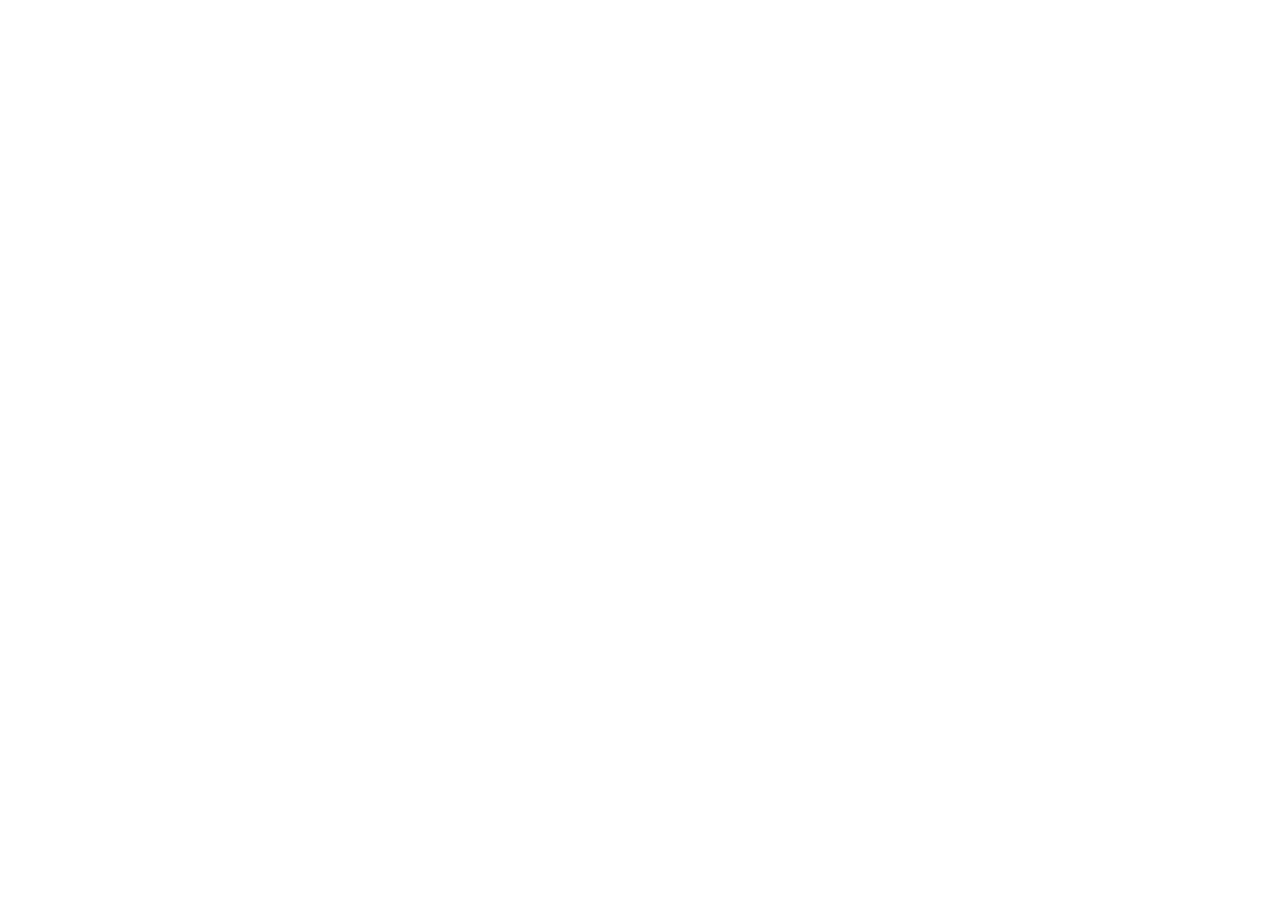
==== index.html @ 4793f4c6 "feat: add initial HTML structure and CSS reset - Created index.html with basic HTML structure and li" ====
<!DOCTYPE html>
<html lang="pt-br">
<head>

  <meta charset="UTF-8">
  <meta http-equiv="X-UA-Compatible" content="IE=edge">
  <meta name="viewport" content="width=device-width, initial-scale=1.0">

 <!-- Carregando a fonte roboto para usar no projeto -->
 <link rel="preconnect" href="https://fonts.googleapis.com">
 <link rel="preconnect" href="https://fonts.gstatic.com" crossorigin>
 <link href="https://fonts.googleapis.com/css2?family=Roboto:wght@400;500;700&display=swap" rel="stylesheet">

  <title>Login</title>
  <link rel="stylesheet" href="style.css">
</head>
<body>
  
</body>
</html>
---- style.css ----
/* Aplicando reset no css padrão */
* {
  margin: 0;
  border: 0;
  padding: 0;
  box-sizing: border-box;
  font-family: 'Roboto', sans-serif;
}
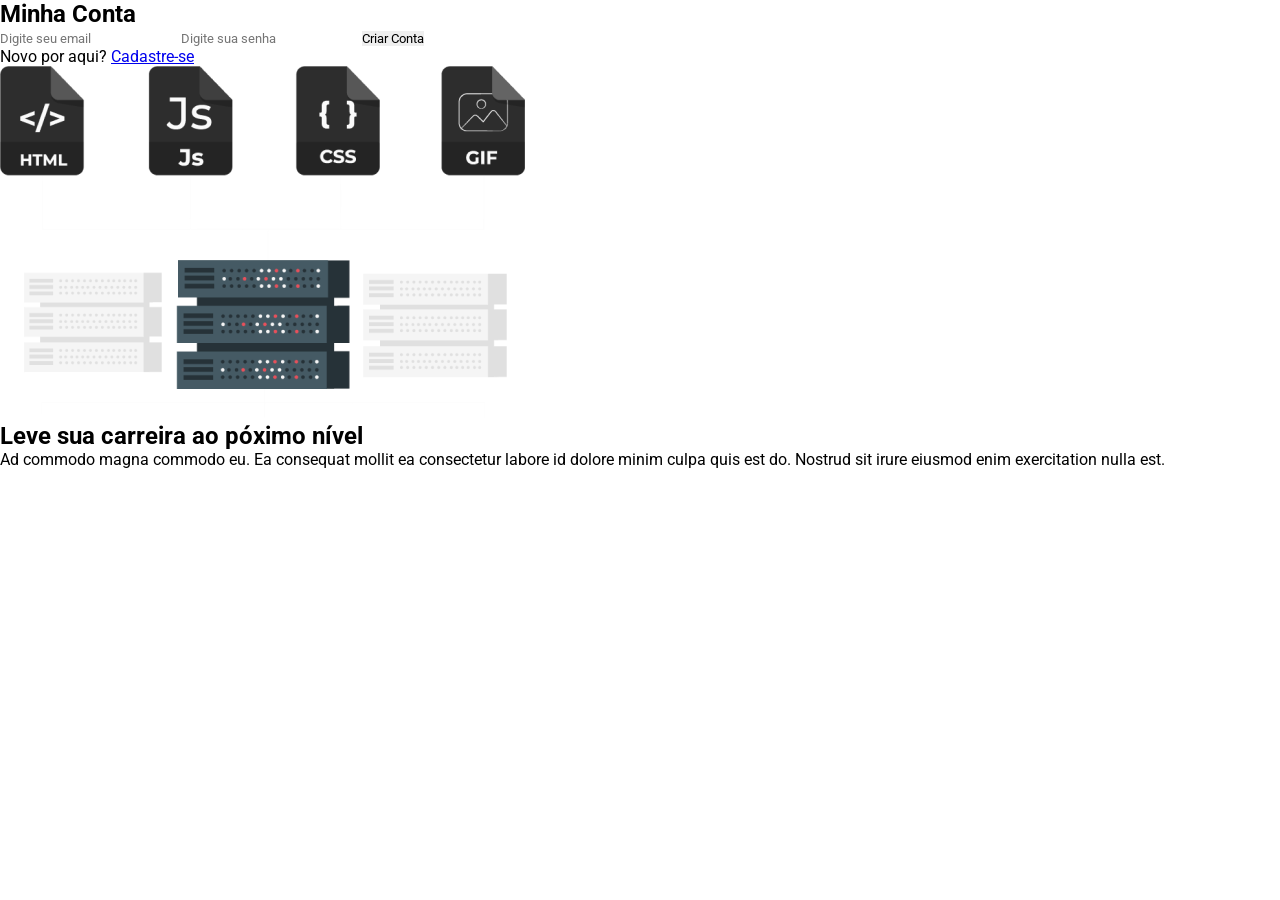
==== commit da1ed295: "refactor: reorganizar a estrutura HTML e melhorar a formatação" ====
--- a/index.html
+++ b/index.html
@@ -1,20 +1,42 @@
 <!DOCTYPE html>
 <html lang="pt-br">
+
 <head>
 
   <meta charset="UTF-8">
   <meta http-equiv="X-UA-Compatible" content="IE=edge">
   <meta name="viewport" content="width=device-width, initial-scale=1.0">
 
- <!-- Carregando a fonte roboto para usar no projeto -->
- <link rel="preconnect" href="https://fonts.googleapis.com">
- <link rel="preconnect" href="https://fonts.gstatic.com" crossorigin>
- <link href="https://fonts.googleapis.com/css2?family=Roboto:wght@400;500;700&display=swap" rel="stylesheet">
+  <!-- Carregando a fonte roboto para usar no projeto -->
+  <link rel="preconnect" href="https://fonts.googleapis.com">
+  <link rel="preconnect" href="https://fonts.gstatic.com" crossorigin>
+  <link href="https://fonts.googleapis.com/css2?family=Roboto:wght@400;500;700&display=swap" rel="stylesheet">
 
   <title>Login</title>
   <link rel="stylesheet" href="style.css">
 </head>
+
 <body>
-  
+  <main class="container">
+    <section class="left">
+      <h1>Minha Conta</h1>
+      <form action="">
+        <input type="email" name="" id="" placeholder="Digite seu email">
+        <input type="password" name="" id="" placeholder="Digite sua senha">
+        <button type="submit">Criar Conta</button>
+      </form>
+      <div class="area">
+        <span class="link">Novo por aqui? <a href="signup.html">Cadastre-se</a></span>
+      </div>
+    </section>
+    <section class="right">
+      <img class="info-img" src="assets/info.png" alt="Informações do projeto">
+      <h2 class="subtitle">Leve sua carreira ao póximo nível</h2>
+      <p class="description">Ad commodo magna commodo eu. Ea consequat mollit ea consectetur labore id dolore minim
+        culpa quis est do.
+        Nostrud sit irure eiusmod enim exercitation nulla est.</p>
+    </section>
+  </main>
 </body>
+
 </html>
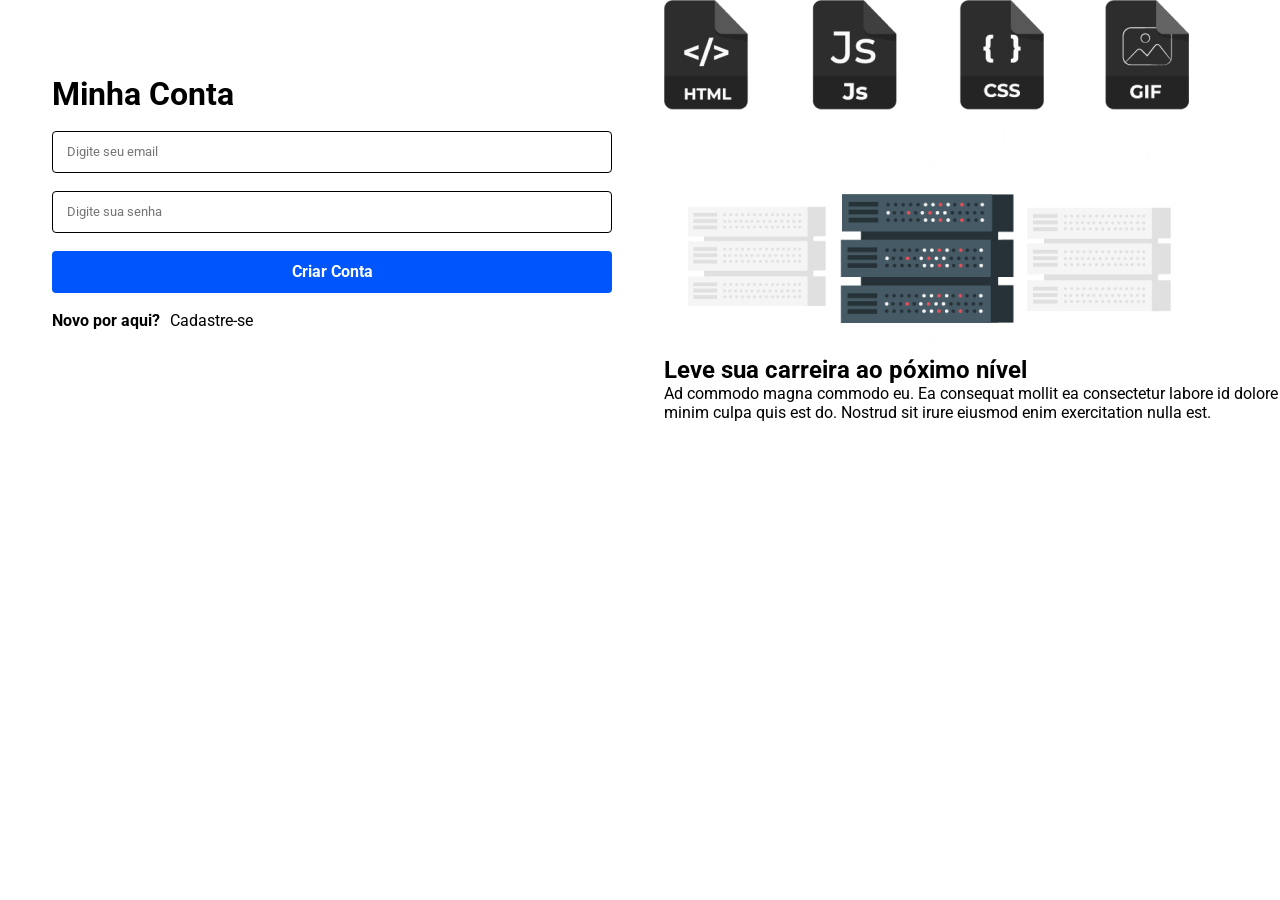
==== commit 88e584b8: "feat: adicionar campos de entrada e estilização ao formulário de login" ====
--- a/index.html
+++ b/index.html
@@ -20,10 +20,10 @@
   <main class="container">
     <section class="left">
       <h1>Minha Conta</h1>
-      <form action="">
-        <input type="email" name="" id="" placeholder="Digite seu email">
-        <input type="password" name="" id="" placeholder="Digite sua senha">
-        <button type="submit">Criar Conta</button>
+      <form action="" class="form">
+        <input class="input" type="email" name="" id="" placeholder="Digite seu email">
+        <input class="input" type="password" name="" id="" placeholder="Digite sua senha">
+        <button class="button" type="submit">Criar Conta</button>
       </form>
       <div class="area">
         <span class="link">Novo por aqui? <a href="signup.html">Cadastre-se</a></span>
--- a/style.css
+++ b/style.css
@@ -5,4 +5,93 @@
   padding: 0;
   box-sizing: border-box;
   font-family: 'Roboto', sans-serif;
+}
+
+body {
+  background-color: #FFF;
+  width: 100%;
+}
+
+.container {
+  display: flex;
+  flex-direction: row;
+  align-items: center;
+  justify-content: center;
+  margin: 0 auto;
+}
+
+.left {
+  flex: 1;
+  display: flex;
+  flex-direction: column;
+  justify-content: center;
+  align-items: center;
+  padding: 0 24px;
+}
+
+.left h1 {
+  width: 100%;
+  max-width: 560px;
+  margin-bottom: 18px;
+  font-size: 32px;
+}
+
+.form {
+  position: relative;
+  display: flex;
+  flex-direction: column;
+  width: 100%;
+  max-width: 560px;
+}
+
+.input {
+  border: 1px solid #000;
+  border-radius: 4px;
+  margin-bottom: 18px;
+  min-width: 100%;
+  padding: 0 14px;
+}
+
+.form input[type=text], .form input[type=email], .form input[type=password] {
+  height: 42px;
+}
+
+.button {
+  background-color: #0056fb;
+  height: 42px;
+  border-radius: 4px;
+  color: #FFF;
+  font-size: 16px;
+  font-weight: bold;
+  width: 100%;
+  max-width: 560px;
+  cursor: pointer;
+  margin-bottom: 18px;
+  transition: background-color 0.5s linear;
+}
+
+.button:hover {
+  background-color: #008afb;
+}
+
+.area {
+  width: 100%;
+  max-width: 560px;
+  margin-bottom: 18px;
+}
+
+.link {
+  align-self: flex-start;
+  font-weight: bold;
+}
+
+.link a {
+  text-decoration: none;
+  color: #000;
+  font-weight: normal;
+  margin-left: 6px;
+}
+
+.right {
+  flex: 1;
 }
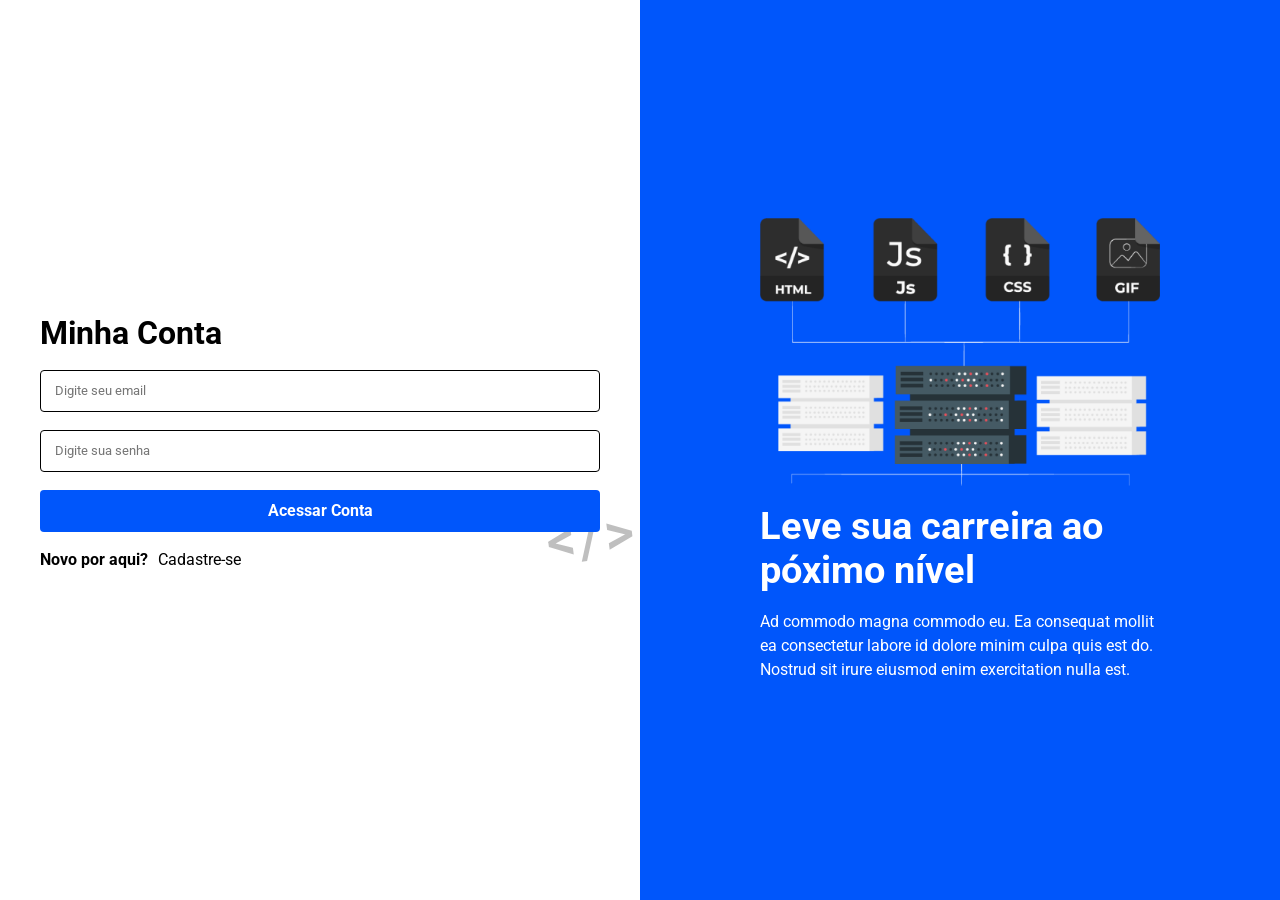
==== commit 75deb791: "feat: atualizar texto do botão de login e adicionar página de cadastro" ====
--- a/index.html
+++ b/index.html
@@ -23,7 +23,7 @@
       <form action="" class="form">
         <input class="input" type="email" name="" id="" placeholder="Digite seu email">
         <input class="input" type="password" name="" id="" placeholder="Digite sua senha">
-        <button class="button" type="submit">Criar Conta</button>
+        <button class="button" type="submit">Acessar Conta</button>
       </form>
       <div class="area">
         <span class="link">Novo por aqui? <a href="signup.html">Cadastre-se</a></span>
--- a/style.css
+++ b/style.css
@@ -42,6 +42,7 @@
   flex-direction: column;
   width: 100%;
   max-width: 560px;
+  z-index: 9;
 }
 
 .input {
@@ -52,7 +53,9 @@
   padding: 0 14px;
 }
 
-.form input[type=text], .form input[type=email], .form input[type=password] {
+.form input[type=text],
+.form input[type=email],
+.form input[type=password] {
   height: 42px;
 }
 
@@ -68,6 +71,7 @@
   cursor: pointer;
   margin-bottom: 18px;
   transition: background-color 0.5s linear;
+  z-index: 2;
 }
 
 .button:hover {
@@ -94,4 +98,94 @@
 
 .right {
   flex: 1;
+  background-color: #0056fb;
+  height: 100vh;
+  display: flex;
+  flex-direction: column;
+  align-items: center;
+  justify-content: center;
+  padding: 0 24px;
+}
+
+.info-img {
+  width: 100%;
+  max-width: 400px;
+  height: auto;
+  margin-bottom: 18px;
+}
+
+.subtitle {
+  max-width: 400px;
+  font-size: 38px;
+  color: #fff;
+  margin-bottom: 18px;
+}
+
+.description {
+  max-width: 400px;
+  line-height: 150%;
+  color: #FFF;
+}
+
+.form::before {
+  content: '';
+  position: absolute;
+  background-image: url(assets/code.svg);
+  background-size: 90px;
+  background-repeat: no-repeat;
+  z-index: 1;
+  width: 90px;
+  height: 90px;
+  opacity: 0.3;
+  bottom: -50px;
+  right: -35px;
+}
+
+@media (max-width: 700px) {
+  .container {
+    flex-direction: column;
+    min-height: 100vh;
+  }
+
+  .left {
+    width: 80%;
+    padding: 24px 0;
+  }
+
+  .left h1 {
+    margin-bottom: 18px;
+  }
+
+  .right {
+    padding: 32px 0;
+    width: 100%;
+    height: 100%;
+  }
+
+  .form::before {
+    background-size: 80px;
+    width: 82px;
+    height: 82px;
+    bottom: -46px;
+    right: -30px;
+  }
+}
+
+@media (max-width: 500px) {
+  .info-img {
+    width: 84%;
+  }
+
+  .subtitle {
+    margin-bottom: 18px;
+    font-size: 32px;
+    max-width: 400px;
+    padding: 0 14px;
+    text-align: center;
+  }
+
+  .description {
+    max-width: 400px;
+    padding: 0 14px;
+  }
 }
